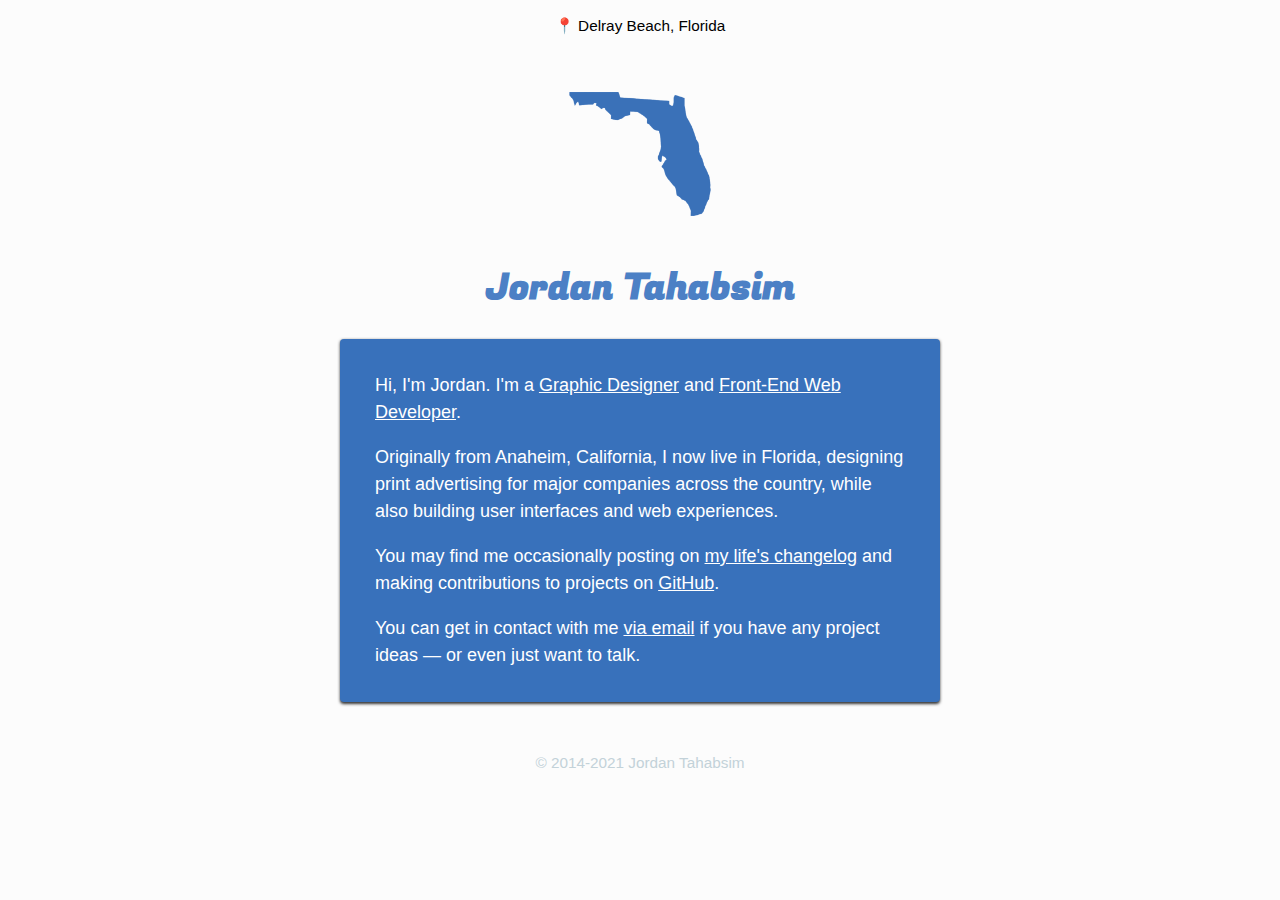
==== index.html @ 9efee7f0 "Total Refresh" ====
<!DOCTYPE html>
<html>
<head>
	<!-- DID YOU KNOW... -->
	<title>Jordan Tahabsim</title>
	<!-- IS THE BEST? -->
	<!-- YEAH, ME NEITHER! -->
	<meta charset="utf-8">
	<meta name="viewport" content="width=device-width">
	<!-- CURSIVE TITLE FONT -->
	<link rel="stylesheet" type="text/css" href="fugaz-one.css">
	<link rel="shortcut icon" href="img/favicon.png">
	<style type="text/css">
		
		body {
			font-family: -apple-system, 'Helvetica Neue', Helvetica, Arial, sans-serif;
			text-rendering: optimizeLegibility;
			font-weight: 400;
			padding: 0; 
			max-width: 600px;
			margin: 0 auto;
			text-align: center;
			line-height: 1.5;
			font-size: 18px;
			background-color: #FCFCFC;
		}

		/* PICTURE AND NAME */
		.top-picture {
			padding-top: 25px;
			width: 150px;
			height: auto;
		}

		.top-name {
			font-family: 'Fugaz One', cursive;
			color: #4C80C5;
		}

		/* NAV */
		/** NAV COMING SOON
		.nav a {
			text-decoration: none;
		}

		.nav ul {
			list-style: none;
		}

		.nav ul li {
			display: inline;
			border-bottom: .25rem solid #3871BB;
			margin: 0px 25px 0px 25px;
		}

		.nav ul li .current {
			color: #3871BB;
		}

		.nav ul li .closed  {
			color: #c3d2d9;
			border-bottom: .25rem solid #c3d2d9;
		}

		.nav ul li .closed:hover {
			color: #3871BB;
			border-bottom: .25rem solid #3871BB;
		}
		**/

		/* MAIN BODY */
		.middle {
			margin: auto;
			text-justify: auto;
			text-align: left;
			padding: 15px 35px 15px 35px;
			color: #FFF;
			border-radius: 4px;
			background-color: #3871BB;
			box-shadow: 0 1.5px 3px #333;
		}

		.middle a {
			color: #FFF;
		}


		.middle ul {
			text-align: left;
		}

		.location {
			text-align: center;
			font-size: .85em;
			font-weight: 400;
		}


		/* COPYRIGHT: JORDAN, THE BADASS */
		footer .copy {
			padding: 50px;
			font-size: .85em;
			color: #c3d2d9;
			font-weight: 400;
		}

		/* MOBILE STYLES */
		@media (max-width: 600px) {

			.middle {
				border-radius: 0;
				box-shadow: 0 0 0;
			}
		}

	</style>
</head>
<body>
	<div class="top">
		<p class="location">&#128205 Delray Beach, Florida</p>
		<!-- MAIN PICTURE -->
		<img class="top-picture" src="img/FL@2x.png">
		<!-- MY NAME -->
		<h1 class="top-name">Jordan Tahabsim</h1>
	</div>
	<!-- NAV COMING SOOn
	<div class="nav">
		<ul>
			<li>
			<a href="#" class="current">Home</a>
			</li>
			<li>
			<a href="#" class="closed">Portfolio (Coming Soon)</a> 
			</li>
		</ul>
	</div>
	-->
	<!-- BEGIN BODY -->
	<div class="middle">
		
		<!-- BLURB -->
		<p>Hi, I'm Jordan. I'm a <a href="https://clubmembermagazine.com">Graphic Designer</a> and <a href="https://endpointsystems.com">Front-End Web Developer</a>.</p>
		<!-- LINKS -->
		<p>
			Originally from Anaheim, California, I now live in Florida, designing print advertising for major companies across the country, while also building user interfaces and web experiences.
		</p>
		<p>
			You may find me occasionally posting on <a href="https://tahabs.im">my life's changelog</a> and making contributions to projects on <a href="https://github.com/tahabsim">GitHub</a>.
		</p>
		<!-- EMAIL -->
		<p>You can get in contact with me <a href="mailto:hello@tahabs.im">via email</a> if you have any project ideas &mdash; or even just want to talk.</p>
	</div>
	<!-- END BODY -->
	<footer>
		<div class="copy">© 2014-2021 Jordan Tahabsim</div>
	</footer>
</body>
</html>
---- fugaz-one.css ----
/* fugaz-one-regular - latin */
@font-face {
  font-family: 'Fugaz One';
  font-style: normal;
  font-weight: 400;
  src: url('fonts/fugaz-one-v6-latin-regular.eot'); /* IE9 Compat Modes */
  src: local('Fugaz One'), local('FugazOne-Regular'),
       url('fonts/fugaz-one-v6-latin-regular.eot?#iefix') format('embedded-opentype'), /* IE6-IE8 */
       url('fonts/fugaz-one-v6-latin-regular.woff2') format('woff2'), /* Super Modern Browsers */
       url('fonts/fugaz-one-v6-latin-regular.woff') format('woff'), /* Modern Browsers */
       url('fonts/fugaz-one-v6-latin-regular.ttf') format('truetype'), /* Safari, Android, iOS */
       url('fonts/fugaz-one-v6-latin-regular.svg#FugazOne') format('svg'); /* Legacy iOS */
}
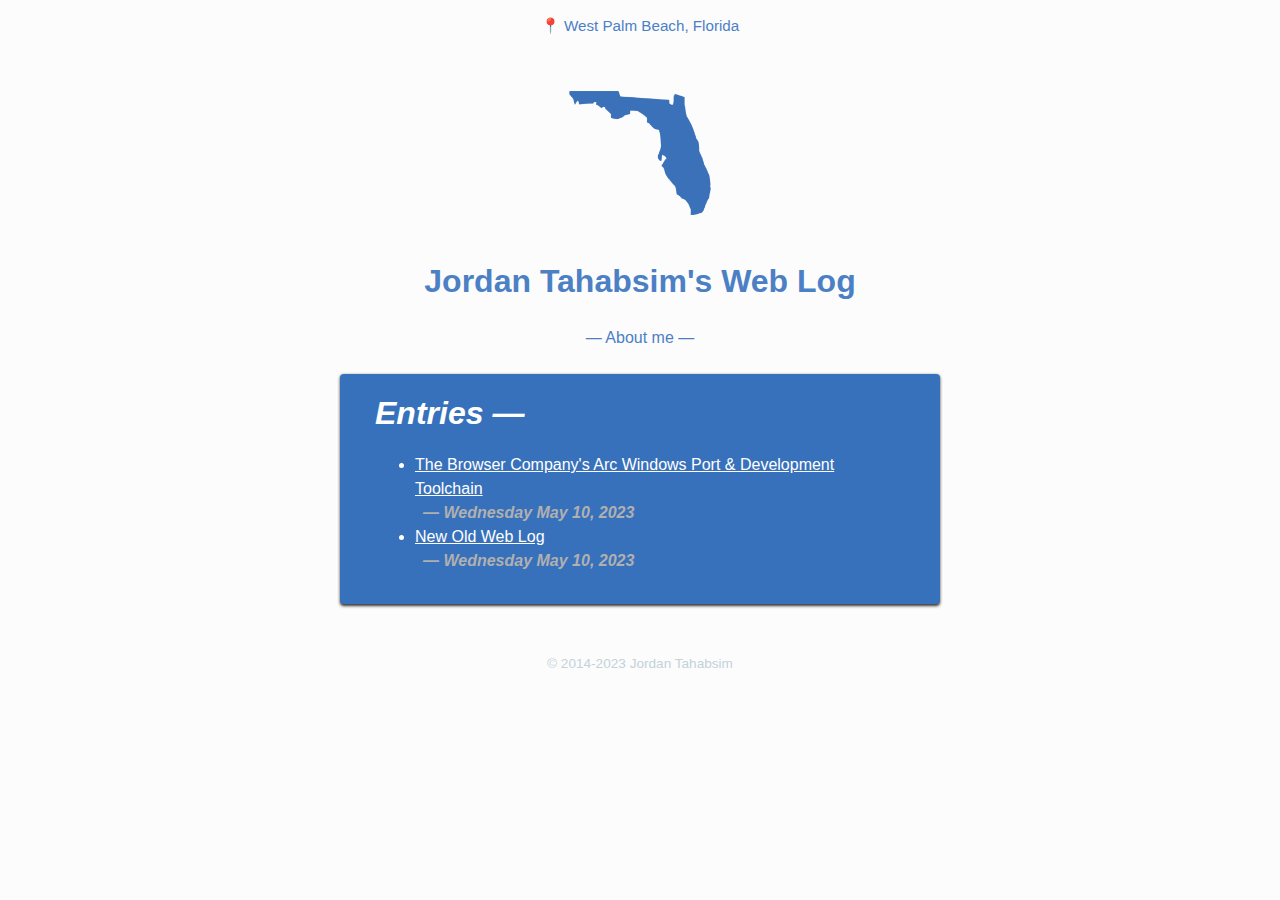
==== commit 49d8fe6f: "Changed to blog" ====
--- a/index.html
+++ b/index.html
@@ -1,158 +1,51 @@
+
 <!DOCTYPE html>
 <html>
 <head>
-	<!-- DID YOU KNOW... -->
-	<title>Jordan Tahabsim</title>
-	<!-- IS THE BEST? -->
-	<!-- YEAH, ME NEITHER! -->
-	<meta charset="utf-8">
-	<meta name="viewport" content="width=device-width">
-	<!-- CURSIVE TITLE FONT -->
-	<link rel="stylesheet" type="text/css" href="fugaz-one.css">
-	<link rel="shortcut icon" href="img/favicon.png">
-	<style type="text/css">
-		
-		body {
-			font-family: -apple-system, 'Helvetica Neue', Helvetica, Arial, sans-serif;
-			text-rendering: optimizeLegibility;
-			font-weight: 400;
-			padding: 0; 
-			max-width: 600px;
-			margin: 0 auto;
-			text-align: center;
-			line-height: 1.5;
-			font-size: 18px;
-			background-color: #FCFCFC;
-		}
-
-		/* PICTURE AND NAME */
-		.top-picture {
-			padding-top: 25px;
-			width: 150px;
-			height: auto;
-		}
-
-		.top-name {
-			font-family: 'Fugaz One', cursive;
-			color: #4C80C5;
-		}
-
-		/* NAV */
-		/** NAV COMING SOON
-		.nav a {
-			text-decoration: none;
-		}
-
-		.nav ul {
-			list-style: none;
-		}
-
-		.nav ul li {
-			display: inline;
-			border-bottom: .25rem solid #3871BB;
-			margin: 0px 25px 0px 25px;
-		}
-
-		.nav ul li .current {
-			color: #3871BB;
-		}
-
-		.nav ul li .closed  {
-			color: #c3d2d9;
-			border-bottom: .25rem solid #c3d2d9;
-		}
-
-		.nav ul li .closed:hover {
-			color: #3871BB;
-			border-bottom: .25rem solid #3871BB;
-		}
-		**/
-
-		/* MAIN BODY */
-		.middle {
-			margin: auto;
-			text-justify: auto;
-			text-align: left;
-			padding: 15px 35px 15px 35px;
-			color: #FFF;
-			border-radius: 4px;
-			background-color: #3871BB;
-			box-shadow: 0 1.5px 3px #333;
-		}
-
-		.middle a {
-			color: #FFF;
-		}
-
-
-		.middle ul {
-			text-align: left;
-		}
-
-		.location {
-			text-align: center;
-			font-size: .85em;
-			font-weight: 400;
-		}
-
-
-		/* COPYRIGHT: JORDAN, THE BADASS */
-		footer .copy {
-			padding: 50px;
-			font-size: .85em;
-			color: #c3d2d9;
-			font-weight: 400;
-		}
-
-		/* MOBILE STYLES */
-		@media (max-width: 600px) {
-
-			.middle {
-				border-radius: 0;
-				box-shadow: 0 0 0;
-			}
-		}
-
-	</style>
+  <!-- DID YOU KNOW... -->
+  <title>Jordan Tahabsim</title>
+  <!-- IS THE BEST? -->
+  <!-- YEAH, ME NEITHER! -->
+  <meta charset="utf-8">
+  <meta name="viewport" content="width=device-width">
+  <link rel="stylesheet" type="text/css" href="style.css">
+  <link rel="stylesheet" type="text/css" href="/fonts/fugaz-one.css">
 </head>
 <body>
-	<div class="top">
-		<p class="location">&#128205 Delray Beach, Florida</p>
-		<!-- MAIN PICTURE -->
-		<img class="top-picture" src="img/FL@2x.png">
-		<!-- MY NAME -->
-		<h1 class="top-name">Jordan Tahabsim</h1>
-	</div>
-	<!-- NAV COMING SOOn
-	<div class="nav">
-		<ul>
-			<li>
-			<a href="#" class="current">Home</a>
-			</li>
-			<li>
-			<a href="#" class="closed">Portfolio (Coming Soon)</a> 
-			</li>
-		</ul>
-	</div>
-	-->
-	<!-- BEGIN BODY -->
-	<div class="middle">
-		
-		<!-- BLURB -->
-		<p>Hi, I'm Jordan. I'm a <a href="https://clubmembermagazine.com">Graphic Designer</a> and <a href="https://endpointsystems.com">Front-End Web Developer</a>.</p>
-		<!-- LINKS -->
-		<p>
-			Originally from Anaheim, California, I now live in Florida, designing print advertising for major companies across the country, while also building user interfaces and web experiences.
-		</p>
-		<p>
-			You may find me occasionally posting on <a href="https://tahabs.im">my life's changelog</a> and making contributions to projects on <a href="https://github.com/tahabsim">GitHub</a>.
-		</p>
-		<!-- EMAIL -->
-		<p>You can get in contact with me <a href="mailto:hello@tahabs.im">via email</a> if you have any project ideas &mdash; or even just want to talk.</p>
-	</div>
-	<!-- END BODY -->
-	<footer>
-		<div class="copy">© 2014-2021 Jordan Tahabsim</div>
-	</footer>
+  <div class="top">
+    <p class="location">&#128205 West Palm Beach, Florida</p>
+    <!-- MAIN PICTURE -->
+    <img class="top-picture" src="img/FL@2x.png">
+    <!-- MY NAME -->
+    <h1 class="top-name">Jordan Tahabsim's Web Log</h1>
+    <div class="aboutme">&mdash; <a href="about"> About me </a> &mdash;</div>
+  </div>
+  <!-- NAV COMING SOOn
+  <div class="nav">
+    <ul>
+      <li>
+      <a href="#" class="current">Home</a>ß
+      <li>
+      <a href="#" class="closed">Portfolio (Coming Soon)</a> 
+      </li>
+    </ul>
+  </div>
+  -->
+  <!-- BEGIN BODY -->
+  <div class="middle">
+    <div class="post">
+      <div class="ptitle">Entries &mdash;</div>
+      <ul>
+          <li class="postlistitem"><a href="/posts/browser-arc-windows.html">The Browser Company's Arc Windows Port & Development Toolchain</a><div class="pdate">&mdash; Wednesday May 10, 2023</div></li> 
+          <li class="postlistitem"><a href="/posts/basic-html-garbage.html">New Old Web Log</a><div class="pdate">&mdash; Wednesday May 10, 2023</div></li>
+        
+      </ul>
+      
+    </div>
+  </div>
+  <!-- END BODY -->
+  <footer>
+    <div class="copy">© 2014-2023 Jordan Tahabsim</div>
+  </footer>
 </body>
 </html>
--- a/style.css
+++ b/style.css
@@ -0,0 +1,146 @@
+body {
+      font-family: -apple-system, 'Helvetica Neue', Helvetica, Arial, sans-serif;
+      text-rendering: optimizeLegibility;
+      font-weight: 400;
+      padding: 0; 
+      max-width: 600px;
+      margin: 0 auto;
+      text-align: center;
+      line-height: 1.5;
+      font-size: 1em;
+      background-color: #FCFCFC;
+    }
+
+    /* PICTURE AND NAME */
+    .top-picture {
+      padding-top: 25px;
+      width: 150px;
+      height: auto;
+    }
+
+    .top-name {
+      /* font-family: 'Fugaz One', cursive; */
+      color: #4C80C5;
+    }
+
+    .aboutme {
+        color: #4C80C5;
+        padding-bottom: 1.5em;
+    }
+
+    .aboutme a {
+        color: #4C80C5;
+        text-decoration: none;
+    }
+
+    /* NAV */
+    /** NAV COMING SOON
+    .nav a {
+      text-decoration: none;
+    }
+
+    .nav ul {
+      list-style: none;
+    }
+
+    .nav ul li {
+      display: inline;
+      Ç
+      margin: 0px 25px 0px 25px;
+    }
+
+    .nav ul li .current {
+      color: #3871BB;
+    }
+
+    .nav ul li .closed  {
+      color: #c3d2d9;
+      border-bottom: .25rem solid #c3d2d9;
+    }
+
+    .nav ul li .closed:hover {
+      color: #3871BB;
+      border-bottom: .25rem solid #3871BB;
+    }
+    **/
+
+    /* MAIN BODY */
+    .middle {
+      margin: auto;
+      text-justify: auto;
+      text-align: left;
+      padding: 15px 35px 15px 35px;
+      color: #FFF;
+      border-radius: 4px;
+      background-color: #3871BB;
+      box-shadow: 0 1.5px 3px #333;
+    }
+
+    .middle a {
+      color: #FFF;
+    }
+
+
+    .middle ul {
+      text-align: left;
+    }
+
+    .location {
+      text-align: center;
+      font-size: .95em;
+      font-weight: 400;
+      color: #4C80C5;
+    }
+    
+    .ptitle {
+        font-size: 2em;
+        font-style: italic;
+        font-weight: bold;
+    }
+
+    .pptitle {
+        text-align: left;
+        font-size: 2em;
+        font-weight: bold;
+    }
+
+    .pdate {
+        color:#B0B0B0;
+        font-style: italic; 
+        padding-left: .5em;
+        font-weight: bold;
+    }
+    .ppdate {
+        color:#B0B0B0;
+        font-style: italic; 
+        text-align: left;
+        font-size: 1em;
+        padding-top: 1em;
+        font-weight: bold;
+    }
+
+    .ptop {
+            border-bottom: .25rem solid #FFF;
+    }
+
+    .pcontent {
+        padding-top: 1em;
+        text-align: left;
+    }
+
+
+    footer .copy {
+      padding: 50px;
+      font-size: .85em;
+      color: #c3d2d9;
+      font-weight: 400;
+    }
+
+    /* MOBILE STYLES */
+    @media (max-width: 600px) {
+
+      .middle {
+        border-radius: 0;
+        box-shadow: 0 0 0;
+      }
+    }--- a/fonts/fugaz-one.css
+++ b/fonts/fugaz-one.css
@@ -0,0 +1,13 @@
+/* fugaz-one-regular - latin */
+@font-face {
+  font-family: 'Fugaz One';
+  font-style: normal;
+  font-weight: 400;
+  src: url('ttf/fugaz-one-v6-latin-regular.eot'); /* IE9 Compat Modes */
+  src: local('Fugaz One'), local('FugazOne-Regular'),
+       url('ttf/fugaz-one-v6-latin-regular.eot?#iefix') format('embedded-opentype'), /* IE6-IE8 */
+       url('ttf/fugaz-one-v6-latin-regular.woff2') format('woff2'), /* Super Modern Browsers */
+       url('ttf/fugaz-one-v6-latin-regular.woff') format('woff'), /* Modern Browsers */
+       url('ttf/fugaz-one-v6-latin-regular.ttf') format('truetype'), /* Safari, Android, iOS */
+       url('ttf/fugaz-one-v6-latin-regular.svg#FugazOne') format('svg'); /* Legacy iOS */
+} 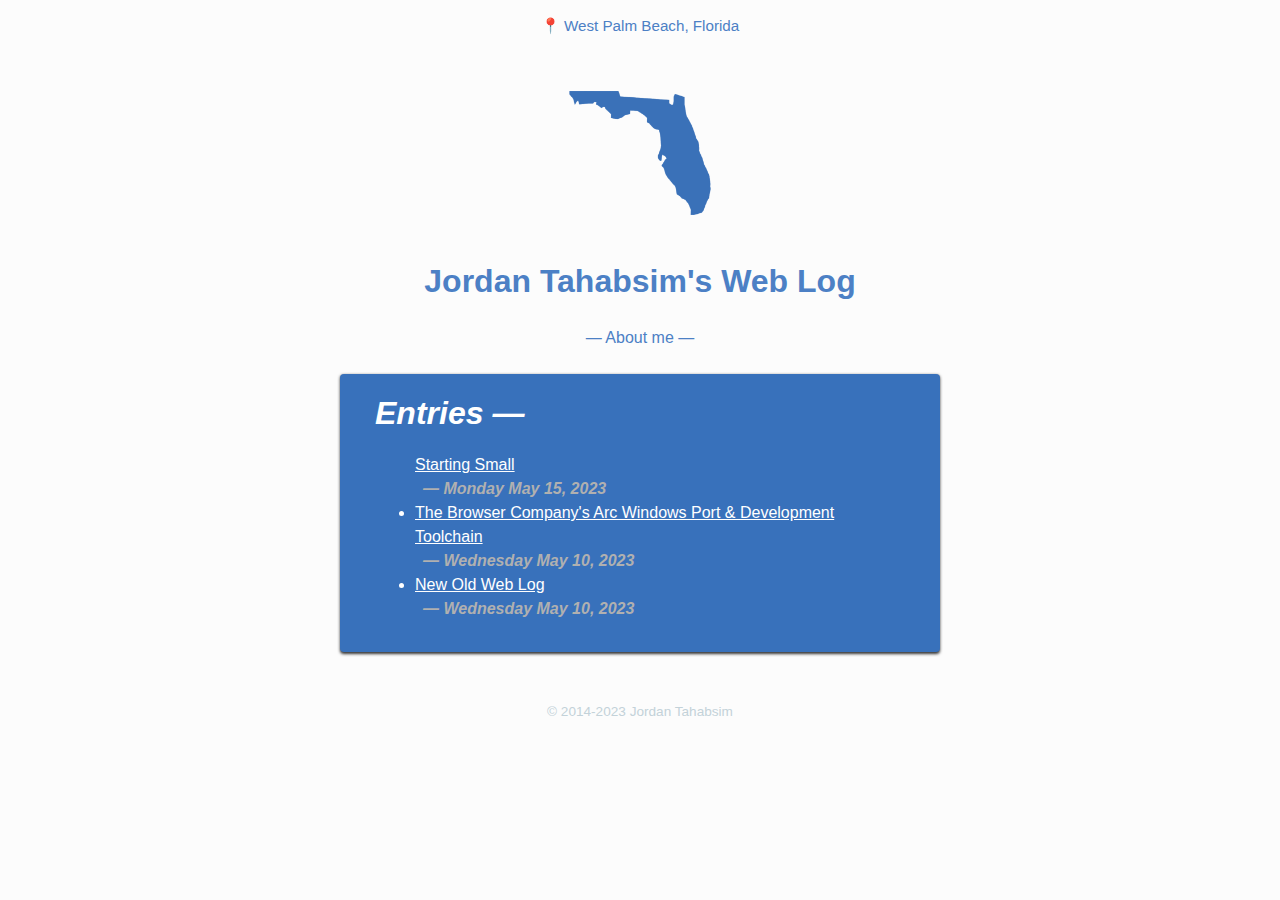
==== commit c88e3958: "Starting Small" ====
--- a/index.html
+++ b/index.html
@@ -1,15 +1,12 @@
-
 <!DOCTYPE html>
 <html>
 <head>
-  <!-- DID YOU KNOW... -->
   <title>Jordan Tahabsim</title>
-  <!-- IS THE BEST? -->
-  <!-- YEAH, ME NEITHER! -->
   <meta charset="utf-8">
   <meta name="viewport" content="width=device-width">
   <link rel="stylesheet" type="text/css" href="style.css">
   <link rel="stylesheet" type="text/css" href="/fonts/fugaz-one.css">
+
 </head>
 <body>
   <div class="top">
@@ -17,8 +14,8 @@
     <!-- MAIN PICTURE -->
     <img class="top-picture" src="img/FL@2x.png">
     <!-- MY NAME -->
-    <h1 class="top-name">Jordan Tahabsim's Web Log</h1>
-    <div class="aboutme">&mdash; <a href="about"> About me </a> &mdash;</div>
+    <h1 class="top-name"><a href="/">Jordan Tahabsim's Web Log</a></h1>
+    <div class="aboutme">&mdash; <a href="about.html"> About me </a> &mdash;</div>
   </div>
   <!-- NAV COMING SOOn
   <div class="nav">
@@ -36,8 +33,9 @@
     <div class="post">
       <div class="ptitle">Entries &mdash;</div>
       <ul>
-          <li class="postlistitem"><a href="/posts/browser-arc-windows.html">The Browser Company's Arc Windows Port & Development Toolchain</a><div class="pdate">&mdash; Wednesday May 10, 2023</div></li> 
-          <li class="postlistitem"><a href="/posts/basic-html-garbage.html">New Old Web Log</a><div class="pdate">&mdash; Wednesday May 10, 2023</div></li>
+          <a href="posts/starting-small.html">Starting Small</a><div class="pdate">&mdash; Monday May 15, 2023</div></li>
+          <li class="postlistitem"><a href="posts/browser-arc-windows.html">The Browser Company's Arc Windows Port & Development Toolchain</a><div class="pdate">&mdash; Wednesday May 10, 2023</div></li> 
+          <li class="postlistitem"><a href="posts/basic-html-garbage.html">New Old Web Log</a><div class="pdate">&mdash; Wednesday May 10, 2023</div></li>
         
       </ul>
       
@@ -46,6 +44,7 @@
   <!-- END BODY -->
   <footer>
     <div class="copy">© 2014-2023 Jordan Tahabsim</div>
+    <a class="mastodon" rel="me" href="https://mastodon.social/@jrdn">Mastodon</a>
   </footer>
 </body>
 </html>
--- a/style.css
+++ b/style.css
@@ -22,6 +22,42 @@
       /* font-family: 'Fugaz One', cursive; */
       color: #4C80C5;
     }
+
+    .top-name a {
+      text-decoration: none;
+
+      color: #4C80C5;
+/*
+  background-image: linear-gradient(
+    -225deg,
+    #231557 0%,
+    #44107a 29%,
+    #ff1361 67%,
+    #4C80C5 100%
+  );
+  background-size: auto auto;
+  background-clip: border-box;
+  background-size: 200% auto;
+  color: #fff;
+  background-clip: text;
+  text-fill-color: transparent;
+  -webkit-background-clip: text;
+  -webkit-text-fill-color: transparent;
+  animation: textclip 2s linear infinite;
+  display: inline-block;
+}
+
+@keyframes textclip {
+  to {
+    background-position: 200% center;
+    }*/
+  }
+
+
+    .top-name a:active {
+      text-decoration: none;
+
+      color: #4C80C5;}
 
     .aboutme {
         color: #4C80C5;
@@ -128,6 +164,10 @@
         text-align: left;
     }
 
+    .mastodon {
+      display: none;
+    }
+
 
     footer .copy {
       padding: 50px;
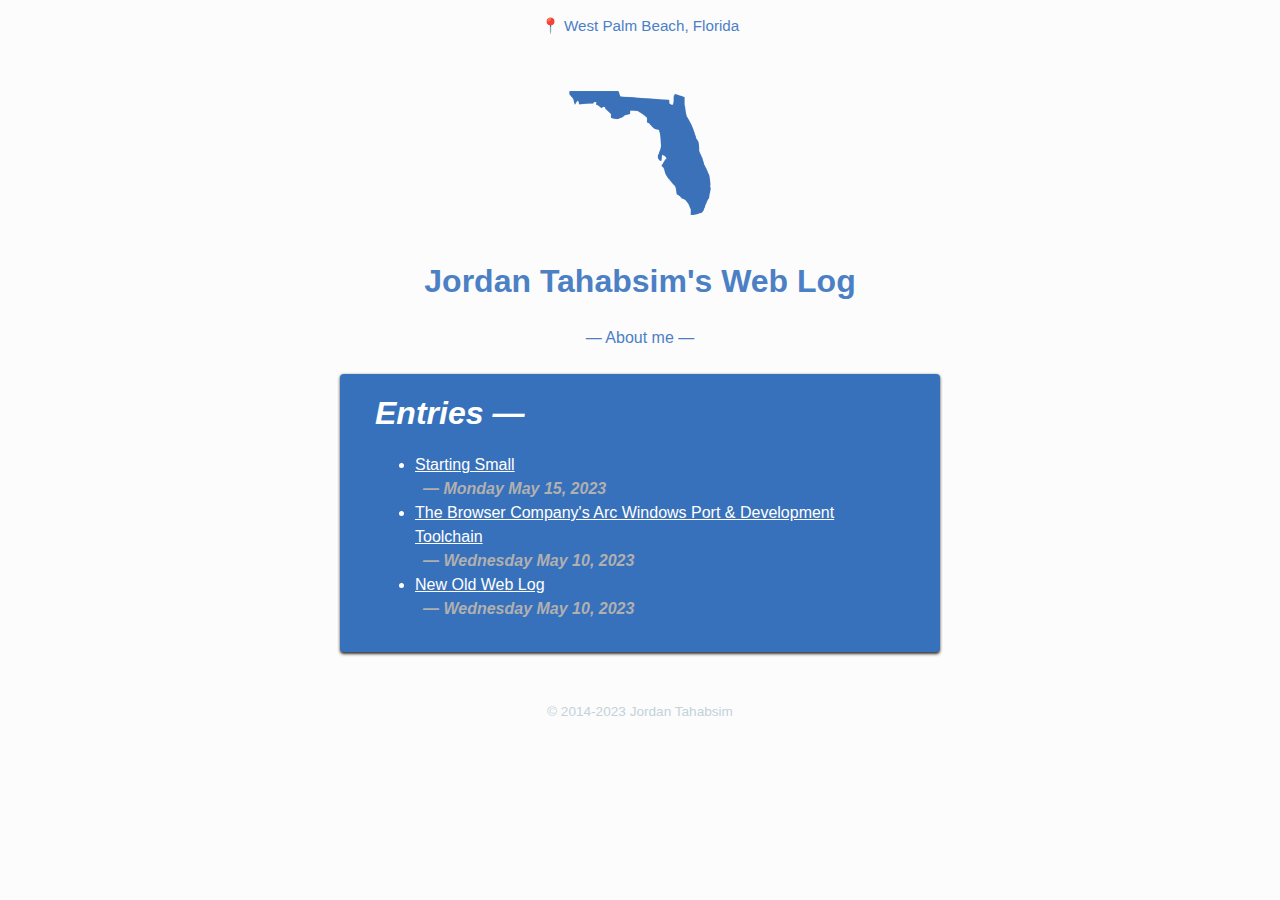
==== commit 42dbe7de: "Fixed index new entry" ====
--- a/index.html
+++ b/index.html
@@ -33,7 +33,7 @@
     <div class="post">
       <div class="ptitle">Entries &mdash;</div>
       <ul>
-          <a href="posts/starting-small.html">Starting Small</a><div class="pdate">&mdash; Monday May 15, 2023</div></li>
+          <li class="postlistitem"><a href="posts/starting-small.html">Starting Small</a><div class="pdate">&mdash; Monday May 15, 2023</div></li>
           <li class="postlistitem"><a href="posts/browser-arc-windows.html">The Browser Company's Arc Windows Port & Development Toolchain</a><div class="pdate">&mdash; Wednesday May 10, 2023</div></li> 
           <li class="postlistitem"><a href="posts/basic-html-garbage.html">New Old Web Log</a><div class="pdate">&mdash; Wednesday May 10, 2023</div></li>
         
